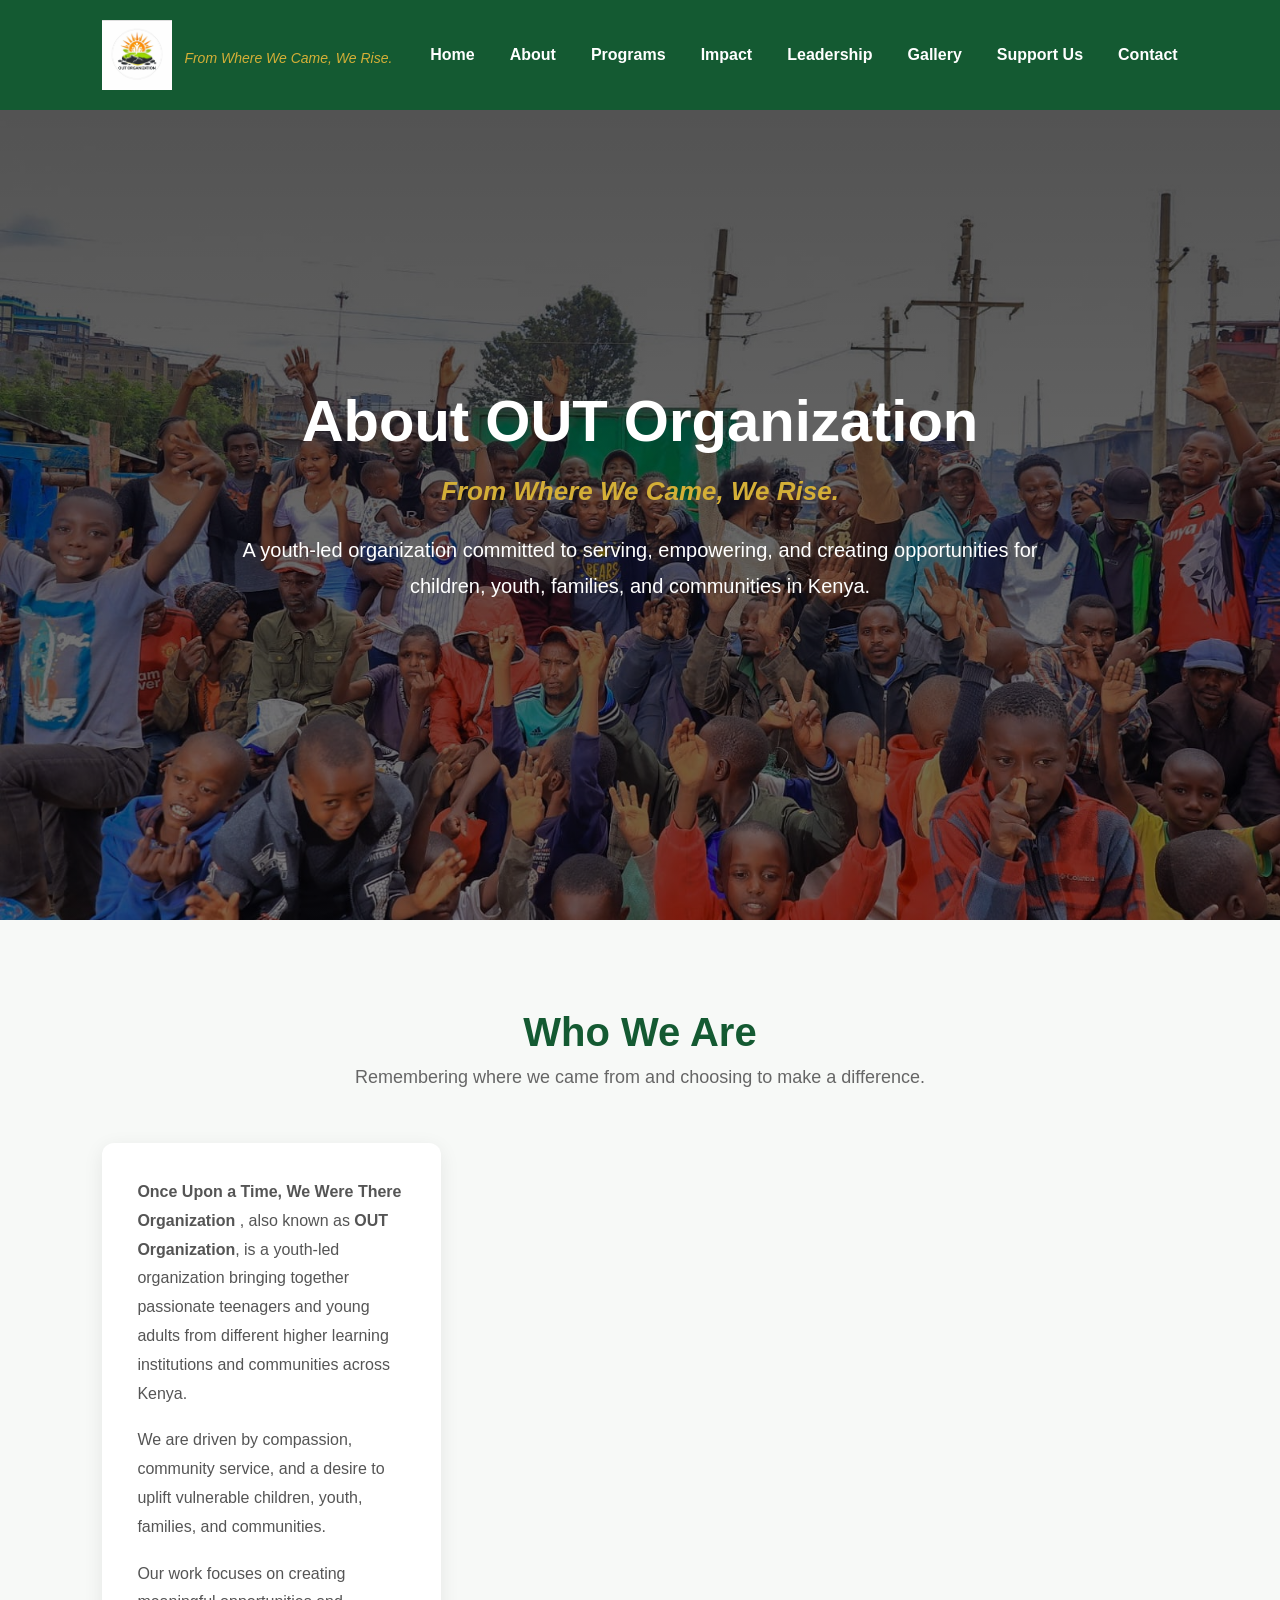
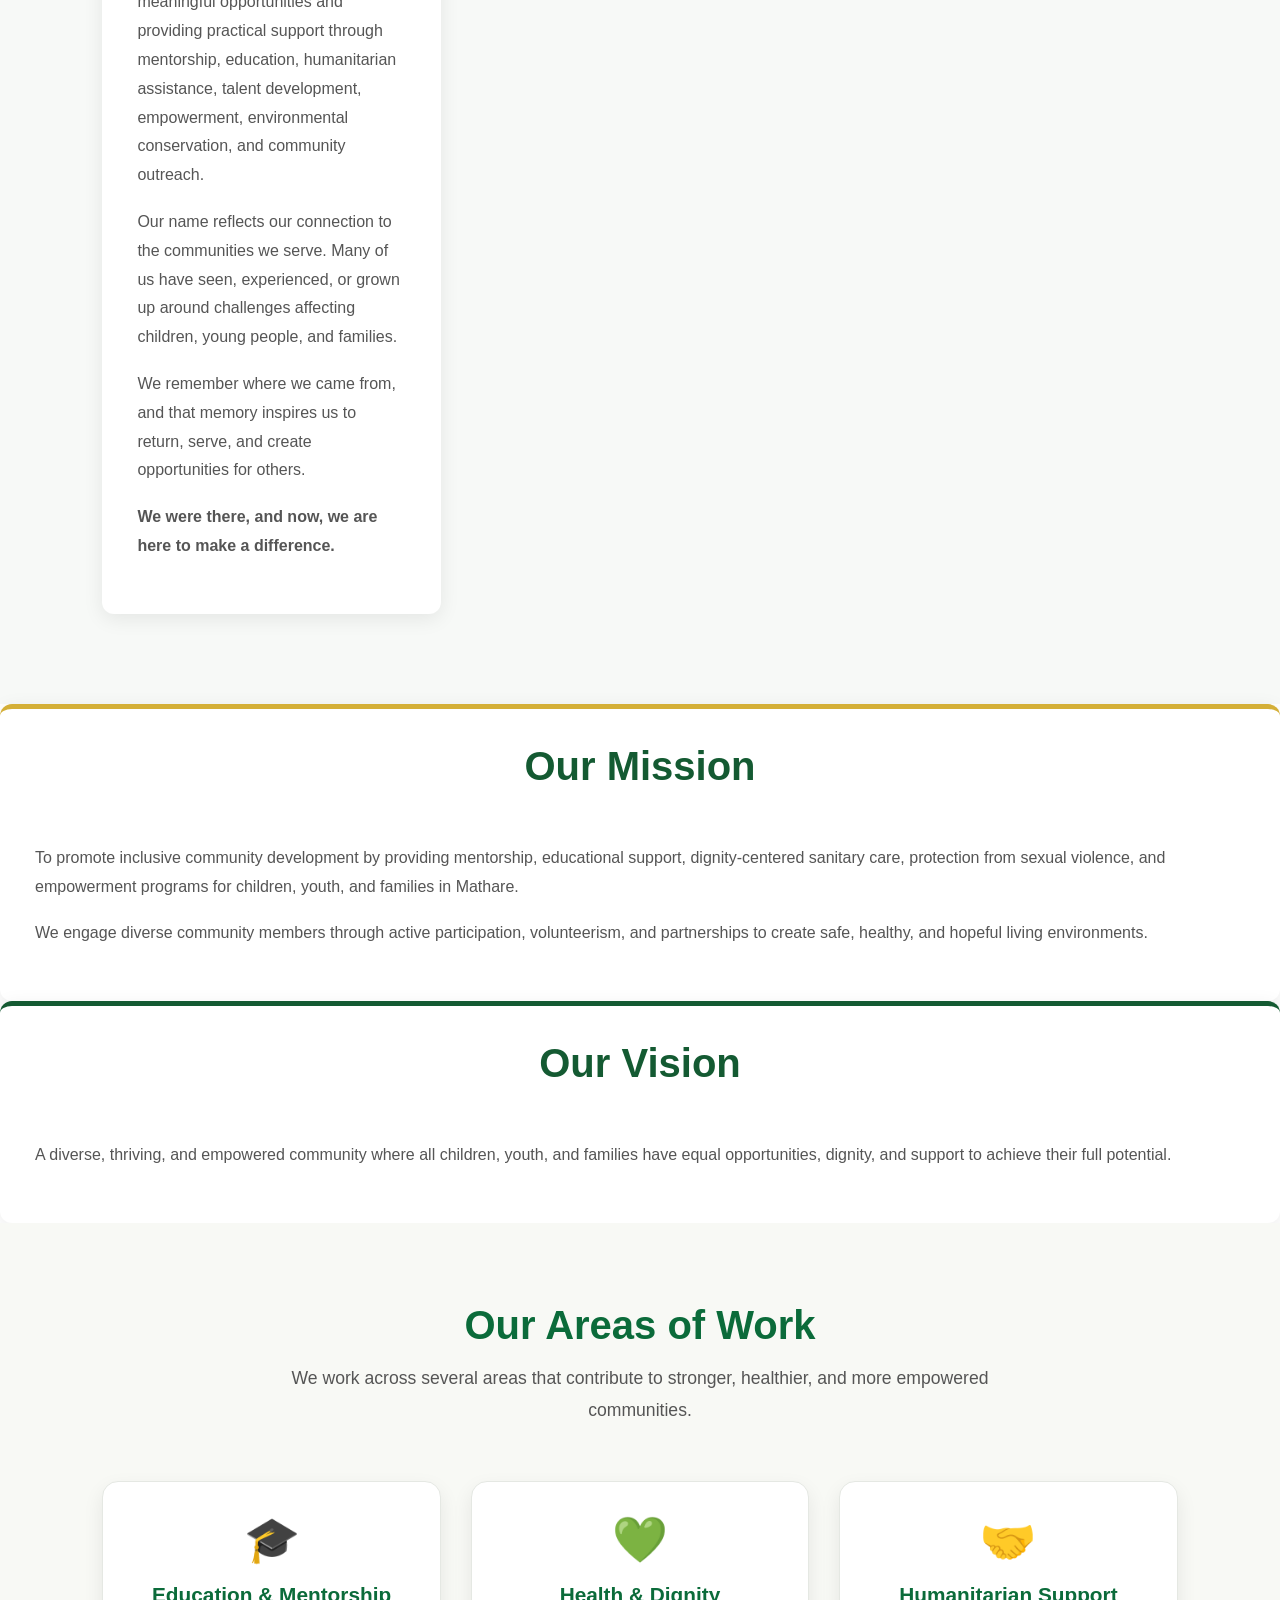
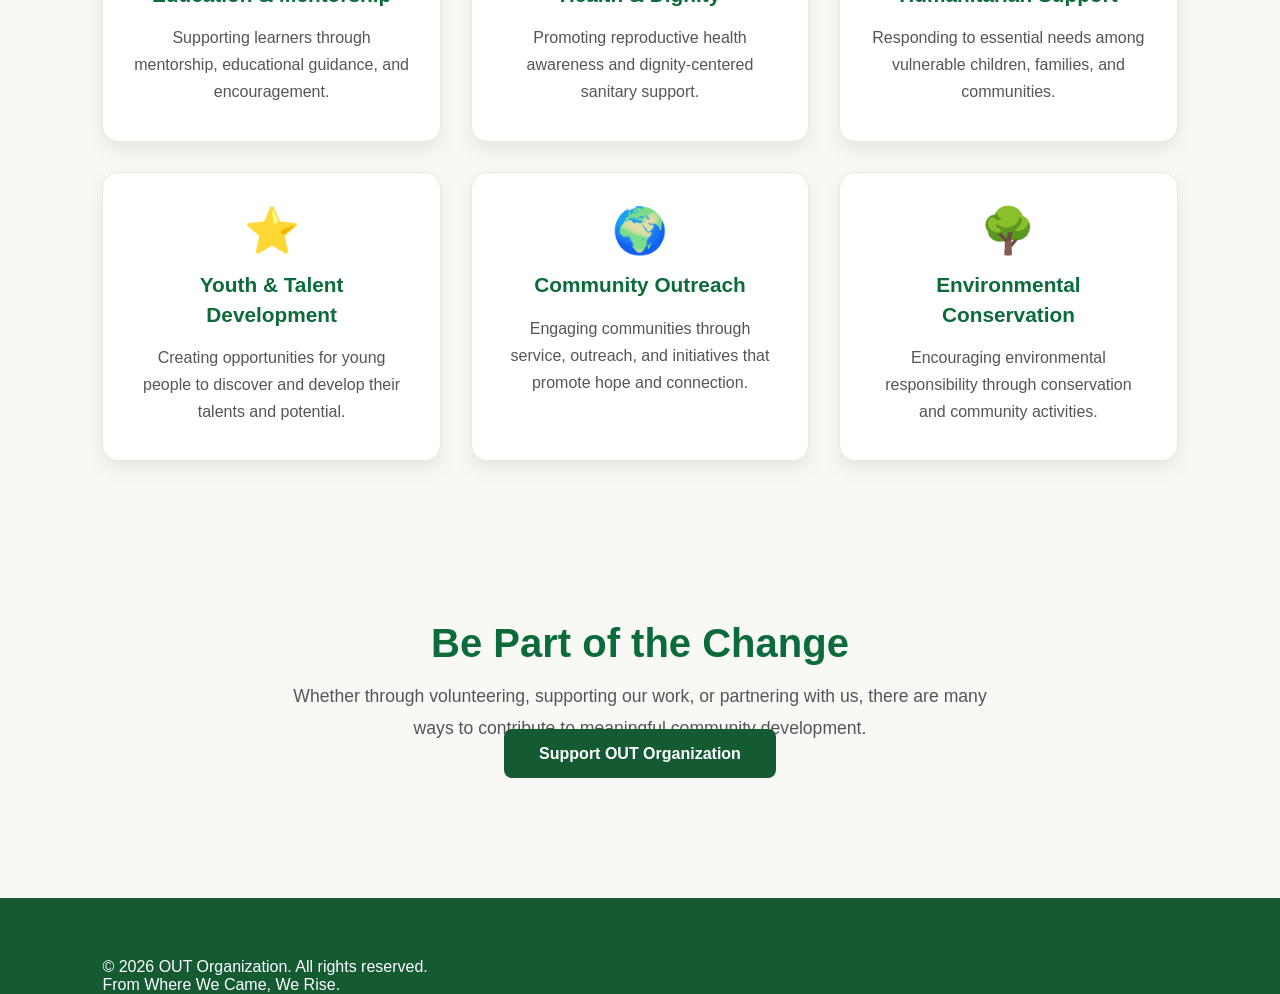
==== about.html @ 8110016e "Add SEO-optimized About page" ====
<!DOCTYPE html>
<html lang="en">

<head>

    <meta charset="UTF-8">

    <meta
        name="viewport"
        content="width=device-width, initial-scale=1.0"
    >


    <!-- ===========================
         PAGE TITLE
    ============================ -->

    <title>
        About OUT Organization | Youth-Led Organization in Kenya
    </title>


    <!-- ===========================
         SEO DESCRIPTION
    ============================ -->

    <meta
        name="description"
        content="Learn about OUT Organization (Once Upon a Time, We Were There), a youth-led organization in Kenya supporting children, youth and communities through mentorship, education, humanitarian assistance, empowerment and community outreach."
    >


    <!-- ===========================
         SEARCH ENGINE INSTRUCTIONS
    ============================ -->

    <meta
        name="robots"
        content="index, follow"
    >


    <!-- ===========================
         CANONICAL URL
    ============================ -->

    <link
        rel="canonical"
        href="https://outorganization.org/about.html"
    >


    <!-- ===========================
         OUT ORGANIZATION FAVICON
    ============================ -->

    <link
        rel="icon"
        type="image/jpeg"
        href="/images/logo.jpg"
    >


    <!-- ===========================
         OPEN GRAPH / SOCIAL SHARING
    ============================ -->

    <meta
        property="og:type"
        content="website"
    >

    <meta
        property="og:title"
        content="About OUT Organization | Youth-Led Organization in Kenya"
    >

    <meta
        property="og:description"
        content="Learn about OUT Organization and our work supporting children, youth and communities through mentorship, education, humanitarian assistance, empowerment and community outreach."
    >

    <meta
        property="og:url"
        content="https://outorganization.org/about.html"
    >

    <meta
        property="og:image"
        content="https://outorganization.org/images/logo.jpg"
    >

    <meta
        property="og:site_name"
        content="OUT Organization"
    >


    <!-- ===========================
         TWITTER / X SHARING
    ============================ -->

    <meta
        name="twitter:card"
        content="summary_large_image"
    >

    <meta
        name="twitter:title"
        content="About OUT Organization | Youth-Led Organization in Kenya"
    >

    <meta
        name="twitter:description"
        content="Learn about OUT Organization and our work supporting children, youth and communities in Kenya."
    >

    <meta
        name="twitter:image"
        content="https://outorganization.org/images/logo.jpg"
    >


    <!-- ===========================
         MAIN STYLESHEET
    ============================ -->

    <link
        rel="stylesheet"
        href="css/style.css"
    >


    <!-- ===========================
         ORGANIZATION STRUCTURED DATA
    ============================ -->

    <script type="application/ld+json">
    {
        "@context": "https://schema.org",
        "@type": "Organization",
        "@id": "https://outorganization.org/#organization",
        "name": "Once Upon a Time, We Were There Organization",
        "alternateName": "OUT Organization",
        "url": "https://outorganization.org/",
        "logo": {
            "@type": "ImageObject",
            "url": "https://outorganization.org/images/logo.jpg"
        },
        "description": "OUT Organization is a youth-led organization in Kenya supporting children, youth and communities through mentorship, education, humanitarian service, talent development, empowerment and community outreach.",
        "founder": {
            "@type": "Person",
            "name": "Austine Ochieng"
        },
        "areaServed": {
            "@type": "Country",
            "name": "Kenya"
        },
        "address": {
            "@type": "PostalAddress",
            "addressLocality": "Mathare",
            "addressRegion": "Nairobi",
            "addressCountry": "KE"
        },
        "contactPoint": {
            "@type": "ContactPoint",
            "telephone": "+254111503308",
            "contactType": "customer service",
            "email": "info@outorganization.org",
            "areaServed": "KE"
        },
        "knowsAbout": [
            "Youth mentorship",
            "Education",
            "Community development",
            "Humanitarian assistance",
            "Talent development",
            "Environmental conservation",
            "Community outreach"
        ],
        "sameAs": [
            "https://www.instagram.com/out.organization/?hl=en",
            "https://www.tiktok.com/@out.organization"
        ]
    }
    </script>

</head>


<body>


    <!-- ===========================
         NAVIGATION
    ============================ -->

    <nav class="navbar">

        <div class="logo">

            <a href="index.html" class="logo-link">

                <img
                    src="/images/logo.jpg"
                    alt="OUT Organization Logo"
                    class="logo-image"
                >

            </a>

            <p class="tagline">
                From Where We Came, We Rise.
            </p>

        </div>


        <button
            class="menu-toggle"
            id="menuToggle"
            aria-label="Open navigation menu"
            aria-expanded="false"
        >
            ☰
        </button>


        <ul class="nav-links" id="navLinks">

            <li>
                <a href="index.html">
                    Home
                </a>
            </li>

            <li>
                <a href="about.html">
                    About
                </a>
            </li>

            <li>
                <a href="index.html#programs">
                    Programs
                </a>
            </li>

            <li>
                <a href="index.html#impact">
                    Impact
                </a>
            </li>

            <li>
                <a href="index.html#leadership">
                    Leadership
                </a>
            </li>

            <li>
                <a href="index.html#gallery">
                    Gallery
                </a>
            </li>

            <li>
                <a href="index.html#volunteer">
                    Support Us
                </a>
            </li>

            <li>
                <a href="index.html#contact">
                    Contact
                </a>
            </li>

        </ul>

    </nav>



    <!-- ===========================
         ABOUT HERO
    ============================ -->

    <section class="hero">

        <div class="hero-content">

            <h1>
                About OUT Organization
            </h1>

            <h3 class="hero-tagline">
                From Where We Came, We Rise.
            </h3>

            <p>
                A youth-led organization committed to serving,
                empowering, and creating opportunities for children,
                youth, families, and communities in Kenya.
            </p>

        </div>

    </section>



    <!-- ===========================
         WHO WE ARE
    ============================ -->

    <section class="about">

        <div class="container">

            <div class="section-title">

                <h2>
                    Who We Are
                </h2>

                <p>
                    Remembering where we came from and choosing
                    to make a difference.
                </p>

            </div>


            <div class="about-content">

                <div class="about-text">

                    <p>
                        <strong>
                            Once Upon a Time, We Were There Organization
                        </strong>,
                        also known as <strong>OUT Organization</strong>,
                        is a youth-led organization bringing together
                        passionate teenagers and young adults from
                        different higher learning institutions and
                        communities across Kenya.
                    </p>

                    <p>
                        We are driven by compassion, community service,
                        and a desire to uplift vulnerable children,
                        youth, families, and communities.
                    </p>

                    <p>
                        Our work focuses on creating meaningful
                        opportunities and providing practical support
                        through mentorship, education, humanitarian
                        assistance, talent development, empowerment,
                        environmental conservation, and community
                        outreach.
                    </p>

                    <p>
                        Our name reflects our connection to the
                        communities we serve. Many of us have seen,
                        experienced, or grown up around challenges
                        affecting children, young people, and families.
                    </p>

                    <p>
                        We remember where we came from, and that memory
                        inspires us to return, serve, and create
                        opportunities for others.
                    </p>

                    <p>
                        <strong>
                            We were there, and now, we are here
                            to make a difference.
                        </strong>
                    </p>

                </div>

            </div>

        </div>

    </section>



    <!-- ===========================
         OUR MISSION
    ============================ -->

    <section class="mission-box">

        <div class="container">

            <div class="section-title">

                <h2>
                    Our Mission
                </h2>

            </div>

            <p>
                To promote inclusive community development by providing
                mentorship, educational support, dignity-centered
                sanitary care, protection from sexual violence, and
                empowerment programs for children, youth, and families
                in Mathare.
            </p>

            <p>
                We engage diverse community members through active
                participation, volunteerism, and partnerships to create
                safe, healthy, and hopeful living environments.
            </p>

        </div>

    </section>



    <!-- ===========================
         OUR VISION
    ============================ -->

    <section class="vision-box">

        <div class="container">

            <div class="section-title">

                <h2>
                    Our Vision
                </h2>

            </div>

            <p>
                A diverse, thriving, and empowered community where all
                children, youth, and families have equal opportunities,
                dignity, and support to achieve their full potential.
            </p>

        </div>

    </section>



    <!-- ===========================
         OUR AREAS OF WORK
    ============================ -->

    <section class="programs">

        <div class="container">

            <div class="section-title">

                <h2>
                    Our Areas of Work
                </h2>

                <p>
                    We work across several areas that contribute
                    to stronger, healthier, and more empowered
                    communities.
                </p>

            </div>


            <div class="programs-grid">


                <!-- EDUCATION -->

                <div class="program-card">

                    <div class="program-icon">
                        🎓
                    </div>

                    <h3>
                        Education &amp; Mentorship
                    </h3>

                    <p>
                        Supporting learners through mentorship,
                        educational guidance, and encouragement.
                    </p>

                </div>


                <!-- HEALTH -->

                <div class="program-card">

                    <div class="program-icon">
                        💚
                    </div>

                    <h3>
                        Health &amp; Dignity
                    </h3>

                    <p>
                        Promoting reproductive health awareness and
                        dignity-centered sanitary support.
                    </p>

                </div>


                <!-- HUMANITARIAN -->

                <div class="program-card">

                    <div class="program-icon">
                        🤝
                    </div>

                    <h3>
                        Humanitarian Support
                    </h3>

                    <p>
                        Responding to essential needs among vulnerable
                        children, families, and communities.
                    </p>

                </div>


                <!-- TALENT -->

                <div class="program-card">

                    <div class="program-icon">
                        ⭐
                    </div>

                    <h3>
                        Youth &amp; Talent Development
                    </h3>

                    <p>
                        Creating opportunities for young people to
                        discover and develop their talents and potential.
                    </p>

                </div>


                <!-- COMMUNITY -->

                <div class="program-card">

                    <div class="program-icon">
                        🌍
                    </div>

                    <h3>
                        Community Outreach
                    </h3>

                    <p>
                        Engaging communities through service,
                        outreach, and initiatives that promote hope
                        and connection.
                    </p>

                </div>


                <!-- ENVIRONMENT -->

                <div class="program-card">

                    <div class="program-icon">
                        🌳
                    </div>

                    <h3>
                        Environmental Conservation
                    </h3>

                    <p>
                        Encouraging environmental responsibility
                        through conservation and community activities.
                    </p>

                </div>


            </div>

        </div>

    </section>



    <!-- ===========================
         CALL TO ACTION
    ============================ -->

    <section class="volunteer">

        <div class="container">

            <div class="section-title">

                <h2>
                    Be Part of the Change
                </h2>

                <p>
                    Whether through volunteering, supporting our work,
                    or partnering with us, there are many ways to
                    contribute to meaningful community development.
                </p>

                <a
                    href="index.html#volunteer"
                    class="btn"
                >
                    Support OUT Organization
                </a>

            </div>

        </div>

    </section>



    <!-- ===========================
         FOOTER
    ============================ -->

    <footer>

        <p>
            &copy; 2026 OUT Organization.
            All rights reserved.
        </p>

        <p>
            From Where We Came, We Rise.
        </p>

    </footer>



    <!-- ===========================
         JAVASCRIPT
    ============================ -->

    <script src="css/js/script.js?v=4"></script>

</body>

</html>
---- css/style.css ----
/* ===========================
   RESET
=========================== */

*{
    margin:0;
    padding:0;
    box-sizing:border-box;
}

body{
    font-family:Arial, Helvetica, sans-serif;
    background:#ffffff;
    color:#333;
}

/* ===========================
   NAVIGATION
=========================== */

.navbar{
    display:flex;
    justify-content:space-between;
    align-items:center;
    padding:20px 8%;
    background:#145A32;
    position:sticky;
    top:0;
    z-index:1000;
}
.logo{
    display:flex;
    align-items:center;
    gap:12px;
}

.logo-link{
    display:flex;
    align-items:center;
    text-decoration:none;
}

.logo-image{
    width:70px;
    height:70px;
    object-fit:contain;
    display:block;
}

.tagline{
    color:#D4AF37;
    font-size:14px;
    font-style:italic;
    margin-top:5px;
}

.nav-links{
    display:flex;
    list-style:none;
    gap:35px;
}

.nav-links a{
    color:white;
    text-decoration:none;
    font-weight:bold;
    transition:0.3s;
}

.nav-links a:hover{
    color:#D4AF37;
}


/* ===========================
   HERO SECTION
=========================== */

.hero{
    min-height:90vh;
    display:flex;
    justify-content:center;
    align-items:center;
    text-align:center;

   background:
linear-gradient(
    rgba(0,0,0,.65),
    rgba(0,0,0,.50)
),
url("../images/hero.jpg");
    background-size:cover;
    background-position:center;

    padding:60px 8%;
}
.hero-content{
    max-width:850px;
}

.hero h1{
    font-size:58px;
    color:white;
    line-height:1.2;
    margin-bottom:20px;
}

.hero-tagline{
    color:#D4AF37;
    font-size:26px;
    margin-bottom:25px;
    font-style:italic;
}
.hero p{
    color:white;
    font-size:20px;
    line-height:1.8;
    margin-bottom:40px;
}

/* ===========================
   BUTTONS
=========================== */

.hero-buttons{
    display:flex;
    justify-content:center;
    gap:20px;
    flex-wrap:wrap;
}

.btn{
    background:#145A32;
    color:white;
    padding:16px 35px;
    text-decoration:none;
    border-radius:8px;
    font-weight:bold;
    transition:0.3s;
}

.btn:hover{
    background:#0d3d22;
    transform:translateY(-3px);
    opacity:0.9;
}

.btn-secondary{
    background:#D4AF37;
    color:#145A32;
}

.btn-secondary:hover{
    background:#c39b16;
    transform:translateY(-3px);
    opacity:0.9;
}
/* ===========================
   MOBILE NAVIGATION
=========================== */

.menu-toggle {
    display: none;
    background: transparent;
    border: none;
    color: white;
    font-size: 32px;
    cursor: pointer;
    padding: 5px;
    line-height: 1;
}


@media (max-width: 900px) {

    .navbar {
        flex-direction: row;
        justify-content: space-between;
        align-items: center;
        padding: 12px 5%;
        position: sticky;
        top: 0;
    }


    .logo {
        gap: 10px;
    }


    .logo-image {
        width: 60px;
        height: 60px;
    }


    .tagline {
        font-size: 13px;
        margin: 0;
    }


    /* HAMBURGER BUTTON */

    .menu-toggle {
        display: block;
    }


    /* MOBILE MENU */

    .nav-links {
        display: none;

        position: absolute;
        top: 100%;
        left: 0;

        width: 100%;

        flex-direction: column;
        align-items: center;

        gap: 0;

        background: #145A32;

        padding: 15px 0 20px;

        box-shadow: 0 8px 15px rgba(0, 0, 0, 0.15);
    }


    /* MENU WHEN OPEN */

    .nav-links.active {
        display: flex;
    }


    .nav-links li {
        width: 100%;
        text-align: center;
    }


    .nav-links a {
        display: block;
        width: 100%;
        padding: 13px 20px;
    }


    .nav-links a:hover {
        background: #0d3d22;
    }


    /* HERO MOBILE */

    .hero h1 {
        font-size: 36px;
    }


    .hero p {
        font-size: 17px;
        line-height: 1.6;
    }

}


/* ===========================
   ABOUT SECTION
=========================== */

.about{
    padding:90px 8%;
    background:#f7f9f7;
}

.section-title{
    text-align:center;
    margin-bottom:55px;
}

.section-title h2{
    color:#145A32;
    font-size:40px;
    margin-bottom:12px;
}

.section-title p{
    color:#666;
    font-size:18px;
}

.about-content{
    max-width:1200px;
    margin:auto;
    display:grid;
    grid-template-columns:repeat(3, 1fr);
    gap:30px;
}

.about-text,
.mission-box,
.vision-box{
    background:white;
    padding:35px;
    border-radius:12px;
    box-shadow:0 5px 20px rgba(0,0,0,0.08);
}

.about-text h3,
.mission-box h3,
.vision-box h3{
    color:#145A32;
    font-size:25px;
    margin-bottom:20px;
}

.about-text p,
.mission-box p,
.vision-box p{
    color:#555;
    font-size:16px;
    line-height:1.8;
    margin-bottom:18px;
}

.mission-box{
    border-top:5px solid #D4AF37;
}

.vision-box{
    border-top:5px solid #145A32;
}


/* ===========================
   ABOUT MOBILE
=========================== */

@media(max-width:900px){

    .about{
        padding:65px 6%;
    }

    .section-title h2{
        font-size:32px;
    }

    .about-content{
        grid-template-columns:1fr;
        gap:25px;
    }

    .about-text,
    .mission-box,
    .vision-box{
        padding:28px;
    }

}




/*==================================
  PROGRAMS SECTION
==================================*/

.programs {
    padding: 80px 8%;
    background: #f8f9f5;
}

.programs .container {
    max-width: 1200px;
    margin: 0 auto;
}

.programs .section-title {
    text-align: center;
    margin-bottom: 55px;
}

.programs .section-title h2 {
    font-size: 2.5rem;
    color: #0b6b3a;
    margin-bottom: 15px;
    font-weight: 700;
}

.programs .section-title p {
    max-width: 700px;
    margin: 0 auto;
    color: #555;
    font-size: 1.1rem;
    line-height: 1.8;
}


/*==================================
  PROGRAMS GRID
==================================*/

.programs-grid {
    display: grid;
    grid-template-columns: repeat(3, 1fr);
    gap: 30px;
    align-items: stretch;
}


/*==================================
  PROGRAM CARDS
==================================*/

.program-card {
    background: #ffffff;
    padding: 35px 30px;
    border-radius: 16px;
    border: 1px solid #e5e8e3;
    box-shadow: 0 8px 20px rgba(0, 0, 0, 0.08);
    text-align: center;
    display: flex;
    flex-direction: column;
    transition:
        transform 0.3s ease,
        box-shadow 0.3s ease,
        border-color 0.3s ease;
}

.program-card:hover {
    transform: translateY(-8px);
    box-shadow: 0 14px 30px rgba(0, 0, 0, 0.12);
    border-color: #0b6b3a;
}


/*==================================
  PROGRAM ICON
==================================*/

.program-icon {
    font-size: 2.8rem;
    margin-bottom: 18px;
    line-height: 1;
}


/*==================================
  PROGRAM TITLE
==================================*/

.program-card h3 {
    color: #0b6b3a;
    margin-bottom: 15px;
    font-size: 1.3rem;
    line-height: 1.4;
}


/*==================================
  PROGRAM DESCRIPTION
==================================*/

.program-card p {
    color: #555;
    line-height: 1.7;
    font-size: 1rem;
    margin: 0;
}


/*==================================
  TABLET
==================================*/

@media (max-width: 900px) {

    .programs-grid {
        grid-template-columns: repeat(2, 1fr);
    }

}


/*==================================
  MOBILE
==================================*/

@media (max-width: 600px) {

    .programs {
        padding: 60px 5%;
    }

    .programs .section-title h2 {
        font-size: 2rem;
    }

    .programs .section-title p {
        font-size: 1rem;
    }

    .programs-grid {
        grid-template-columns: 1fr;
        gap: 20px;
    }

    .program-card {
        padding: 30px 25px;
    }

}




/*==================================
  IMPACT SECTION
==================================*/

.impact {
    padding: 80px 8%;
    background: #ffffff;
}

.impact .container {
    max-width: 1200px;
    margin: 0 auto;
}

.impact .section-title {
    text-align: center;
    margin-bottom: 55px;
}

.impact .section-title h2 {
    font-size: 2.5rem;
    color: #0b6b3a;
    margin-bottom: 15px;
    font-weight: 700;
}

.impact .section-title p {
    max-width: 700px;
    margin: 0 auto 12px;
    color: #555;
    font-size: 1.1rem;
    line-height: 1.8;
}

.impact-period {
    display: inline-block;
    color: #b08d2c;
    font-weight: 600;
    font-size: 1rem;
}




/*==================================
  IMPACT SECTION
==================================*/

.impact {
    padding: 80px 8%;
    background: #ffffff;
}

.impact .container {
    max-width: 1200px;
    margin: 0 auto;
}

.impact .section-title {
    text-align: center;
    margin-bottom: 55px;
}

.impact .section-title h2 {
    font-size: 2.5rem;
    color: #0b6b3a;
    margin-bottom: 15px;
    font-weight: 700;
}

.impact .section-title p {
    max-width: 700px;
    margin: 0 auto 12px;
    color: #555;
    font-size: 1.1rem;
    line-height: 1.8;
}

.impact-period {
    display: inline-block;
    color: #b08d2c;
    font-weight: 600;
    font-size: 1rem;
}


/*==================================
  IMPACT GRID
==================================*/

.impact-grid {
    display: grid;
    grid-template-columns: repeat(3, 1fr);
    gap: 30px;
    align-items: stretch;
}


/*==================================
  IMPACT SECTION
==================================*/

.impact {
    padding: 80px 8%;
    background: #ffffff;
}

.impact .container {
    max-width: 1200px;
    margin: 0 auto;
}

.impact .section-title {
    text-align: center;
    margin-bottom: 55px;
}

.impact .section-title h2 {
    font-size: 2.5rem;
    color: #0b6b3a;
    margin-bottom: 15px;
    font-weight: 700;
}

.impact .section-title p {
    max-width: 700px;
    margin: 0 auto 12px;
    color: #555;
    font-size: 1.1rem;
    line-height: 1.8;
}

.impact-period {
    display: inline-block;
    color: #b08d2c;
    font-weight: 600;
    font-size: 1rem;
}


/*==================================
  IMPACT GRID
==================================*/

.impact-grid {
    display: grid;
    grid-template-columns: repeat(3, 1fr);
    gap: 30px;
    align-items: stretch;
}


/*==================================
  IMPACT CARDS
==================================*/

.impact-card {
    background: #f8f9f5;
    padding: 35px 30px;
    border-radius: 16px;
    border: 1px solid #e5e8e3;
    box-shadow: 0 8px 20px rgba(0, 0, 0, 0.07);
    text-align: center;

    display: flex;
    flex-direction: column;

    transition:
        transform 0.3s ease,
        box-shadow 0.3s ease,
        border-color 0.3s ease;
}

.impact-card:hover {
    transform: translateY(-8px);
    box-shadow: 0 14px 30px rgba(0, 0, 0, 0.12);
    border-color: #0b6b3a;
}


/*==================================
  IMPACT ICON
==================================*/

.impact-icon {
    font-size: 2.8rem;
    margin-bottom: 18px;
    line-height: 1;
}


/*==================================
  IMPACT NUMBER
==================================*/

.impact-number {
    font-size: 3rem;
    font-weight: 800;
    color: #0b6b3a;
    line-height: 1;
    margin-bottom: 12px;
}


/*==================================
  IMPACT TITLE
==================================*/

.impact-card h3 {
    color: #333;
    margin-bottom: 15px;
    font-size: 1.3rem;
    line-height: 1.4;
}


/*==================================
  IMPACT DESCRIPTION
==================================*/

.impact-card p {
    color: #555;
    line-height: 1.7;
    font-size: 1rem;
    margin: 0;
}


/*==================================
  TABLET
==================================*/

@media (max-width: 900px) {

    .impact-grid {
        grid-template-columns: repeat(2, 1fr);
    }

}


/*==================================
  MOBILE
==================================*/

@media (max-width: 600px) {

    .impact {
        padding: 60px 5%;
    }

    .impact .section-title h2 {
        font-size: 2rem;
    }

    .impact .section-title p {
        font-size: 1rem;
    }

    .impact-grid {
        grid-template-columns: 1fr;
        gap: 20px;
    }

    .impact-card {
        padding: 30px 25px;
    }

    .impact-number {
        font-size: 2.6rem;
    }

}




/*==================================
  SUPPORT OUT ORGANIZATION
==================================*/

.volunteer {
    padding: 80px 8%;
    background: #f8f9f5;
}

.volunteer .container {
    max-width: 1200px;
    margin: 0 auto;
}

.volunteer .section-title {
    text-align: center;
    margin-bottom: 55px;
}

.volunteer .section-title h2 {
    font-size: 2.5rem;
    color: #0b6b3a;
    margin-bottom: 15px;
    font-weight: 700;
}

.volunteer .section-title p {
    max-width: 700px;
    margin: 0 auto;
    color: #555;
    font-size: 1.1rem;
    line-height: 1.8;
}


/*==================================
  SUPPORT GRID
==================================*/

.support-grid {
    display: grid;
    grid-template-columns: repeat(3, 1fr);
    gap: 30px;
    align-items: stretch;
}


/*==================================
  SUPPORT CARDS
==================================*/

.support-card {
    background: #ffffff;
    padding: 35px 30px;
    border-radius: 16px;
    border: 1px solid #e5e8e3;
    box-shadow: 0 8px 20px rgba(0, 0, 0, 0.08);
    text-align: center;
    display: flex;
    flex-direction: column;

    transition:
        transform 0.3s ease,
        box-shadow 0.3s ease,
        border-color 0.3s ease;
}

.support-card:hover {
    transform: translateY(-8px);
    box-shadow: 0 14px 30px rgba(0, 0, 0, 0.12);
    border-color: #0b6b3a;
}


/*==================================
  SUPPORT ICON
==================================*/

.support-icon {
    font-size: 2.8rem;
    margin-bottom: 18px;
    line-height: 1;
}


/*==================================
  SUPPORT TITLE
==================================*/

.support-card h3 {
    color: #0b6b3a;
    margin-bottom: 15px;
    font-size: 1.3rem;
    line-height: 1.4;
}


/*==================================
  SUPPORT DESCRIPTION
==================================*/

.support-card p {
    color: #555;
    line-height: 1.7;
    font-size: 1rem;
    margin: 0 0 25px;
}


/*==================================
  SUPPORT BUTTON
==================================*/

.support-btn {
    display: inline-block;
    margin-top: auto;
    padding: 12px 24px;
    background: #0b6b3a;
    color: #ffffff;
    text-decoration: none;
    border-radius: 8px;
    font-weight: 600;

    transition:
        background 0.3s ease,
        transform 0.3s ease;
}

.support-btn:hover {
    background: #09572f;
    transform: translateY(-2px);
}


/*==================================
  TILL NUMBER
==================================*/

.till-number {
    margin-top: auto;
    padding: 18px 20px;
    background: #f8f9f5;
    border: 1px solid #e5e8e3;
    border-radius: 10px;
}

.till-number span {
    display: block;
    color: #555;
    font-size: 0.9rem;
    margin-bottom: 6px;
}

.till-number strong {
    display: block;
    color: #b08d2c;
    font-size: 1.8rem;
    letter-spacing: 1px;
}


/*==================================
  TABLET
==================================*/

@media (max-width: 900px) {

    .support-grid {
        grid-template-columns: repeat(2, 1fr);
    }

}


/*==================================
  MOBILE
==================================*/

@media (max-width: 600px) {

    .volunteer {
        padding: 60px 5%;
    }

    .volunteer .section-title h2 {
        font-size: 2rem;
    }

    .volunteer .section-title p {
        font-size: 1rem;
    }

    .support-grid {
        grid-template-columns: 1fr;
        gap: 20px;
    }

    .support-card {
        padding: 30px 25px;
    }

}


/* ===========================
   LEADERSHIP SECTION
=========================== */

.leadership {
    padding: 80px 8%;
    background: #ffffff;
}

.leadership .section-title {
    text-align: center;
    max-width: 750px;
    margin: 0 auto 50px;
}

.leadership .section-title h2 {
    color: #145A32;
    font-size: 42px;
    margin-bottom: 15px;
}

.leadership .section-title p {
    color: #555555;
    font-size: 18px;
    line-height: 1.7;
}

.leadership-container {
    display: grid;
    grid-template-columns: repeat(3, 1fr);
    gap: 30px;
    max-width: 1100px;
    margin: 0 auto;
}

.leader-card {
    background: #ffffff;
    text-align: center;
    padding: 25px;
    border-radius: 12px;
    box-shadow: 0 5px 20px rgba(0, 0, 0, 0.08);
    transition: transform 0.3s ease, box-shadow 0.3s ease;
}

.leader-card:hover {
    transform: translateY(-8px);
    box-shadow: 0 10px 30px rgba(0, 0, 0, 0.15);
}

.leader-card img,
.photo-placeholder {
    width: 180px;
    height: 180px;
    border-radius: 50%;
    margin: 0 auto 20px;
}

.leader-card img {
    display: block;
    object-fit: cover;
}

.photo-placeholder {
    display: flex;
    align-items: center;
    justify-content: center;
    background: #f0f4f1;
    color: #777777;
    font-size: 14px;
}

.leader-card h3 {
    color: #145A32;
    font-size: 21px;
    margin-bottom: 8px;
}

.leader-card p {
    color: #D4AF37;
    font-weight: bold;
    font-size: 15px;
}

/* ===========================
   LEADERSHIP MOBILE
=========================== */

@media (max-width: 900px) {

    .leadership-container {
        grid-template-columns: repeat(2, 1fr);
    }

}

@media (max-width: 600px) {

    .leadership {
        padding: 60px 5%;
    }

    .leadership .section-title h2 {
        font-size: 34px;
    }

    .leadership-container {
        grid-template-columns: 1fr;
    }

}


/* ===========================
   CONTACT SECTION
=========================== */

.contact{
    padding:90px 8%;
    background:#f7f9f7;
}

.contact-container{
    max-width:1200px;
    margin:auto;
    display:grid;
    grid-template-columns:1fr 1fr;
    gap:40px;
}


/* ===========================
   CONTACT INFORMATION
=========================== */

.contact-info,
.contact-form{
    background:#ffffff;
    padding:40px;
    border-radius:12px;
    box-shadow:0 5px 20px rgba(0,0,0,0.08);
}

.contact-info{
    border-top:5px solid #145A32;
}

.contact-form{
    border-top:5px solid #D4AF37;
}

.contact-info h3,
.contact-form h3{
    color:#145A32;
    font-size:28px;
    margin-bottom:18px;
}

.contact-info > p,
.contact-form > p{
    color:#555;
    font-size:16px;
    line-height:1.8;
    margin-bottom:30px;
}


/* ===========================
   CONTACT DETAILS
=========================== */

.contact-item{
    margin-bottom:25px;
}

.contact-item strong{
    display:block;
    color:#145A32;
    font-size:18px;
    margin-bottom:8px;
}

.contact-item p{
    color:#555;
    line-height:1.7;
}

.contact-item a{
    color:#145A32;
    text-decoration:none;
    font-weight:500;
    transition:0.3s;
}

.contact-item a:hover{
    color:#D4AF37;
    text-decoration:underline;
}


/* ===========================
   CONTACT FORM
=========================== */

.contact-form form {
    display: flex;
    flex-direction: column;
    gap: 18px;
}

.contact-form input,
.contact-form textarea {
    width: 100%;
    padding: 15px 18px;
    border: 1px solid #ddd;
    border-radius: 7px;
    font-family: Arial, Helvetica, sans-serif;
    font-size: 16px;
    outline: none;
    transition: 0.3s;
    box-sizing: border-box;
}

.contact-form input:focus,
.contact-form textarea:focus {
    border-color: #145A32;
    box-shadow: 0 0 0 2px rgba(20, 90, 50, 0.1);
}

.contact-form textarea {
    resize: vertical;
    min-height: 140px;
}

.contact-form button {
    border: none;
    cursor: pointer;
    font-size: 16px;
}


/* ===========================
   CONTACT MOBILE
=========================== */

@media (max-width: 900px) {

    .contact {
        padding: 65px 6%;
    }

    .contact-container {
        grid-template-columns: 1fr;
        gap: 25px;
    }

    .contact-info,
    .contact-form {
        padding: 28px;
    }

    .contact-info h3,
    .contact-form h3 {
        font-size: 24px;
    }

}


/* ===========================
   PROFESSIONAL FOOTER
=========================== */

footer {
    background: #145A32;
    color: #ffffff;
    padding: 60px 8% 0;
    margin-top: 0;
    width: 100%;
    box-sizing: border-box;
}

.footer-container {
    max-width: 1200px;
    margin: 0 auto;

    display: grid;
    grid-template-columns: 2fr 1fr 1.5fr;

    gap: 50px;
}

.footer-column {
    padding: 0;
}

.footer-column h3 {
    color: #D4AF37;
    font-size: 22px;
    margin: 0 0 20px;
}

.footer-column p {
    color: #ffffff;
    font-size: 15px;
    line-height: 1.8;
    margin: 0 0 10px;
}

.footer-tagline {
    color: #D4AF37 !important;
    font-style: italic;
    font-weight: bold;
}

.footer-column ul {
    list-style: none;
    margin: 0;
    padding: 0;
}

.footer-column ul li {
    margin-bottom: 10px;
}

.footer-column a {
    color: #ffffff;
    text-decoration: none;
    transition: 0.3s ease;
}

.footer-column a:hover {
    color: #D4AF37;
}


/* ===========================
   FOOTER BOTTOM
=========================== */

.footer-bottom {
    max-width: 1200px;
    margin: 50px auto 0;

    padding: 20px 0;

    border-top: 1px solid rgba(255, 255, 255, 0.3);

    display: flex;
    justify-content: space-between;
    align-items: center;

    gap: 20px;
}

.footer-bottom p {
    color: #eeeeee;
    font-size: 14px;
    margin: 0;
}


/* ===========================
   FOOTER MOBILE
=========================== */

@media (max-width: 900px) {

    footer {
        padding: 50px 6% 0;
    }

    .footer-container {
        grid-template-columns: 1fr;
        gap: 35px;
    }

    .footer-bottom {
        flex-direction: column;
        text-align: center;
        gap: 8px;
    }

}


/* ===========================
   GALLERY SECTION
============================ */

.gallery {
    padding: 90px 8%;
    background: #f8faf8;
}

.gallery .section-title {
    text-align: center;
    max-width: 750px;
    margin: 0 auto 60px;
}

.gallery .section-title h2 {
    color: #145A32;
    font-size: 42px;
    margin-bottom: 15px;
}

.gallery .section-title p {
    color: #555;
    font-size: 18px;
    line-height: 1.7;
}


/* ===========================
   GALLERY SUB-SECTIONS
============================ */

.gallery-section {
    max-width: 1200px;
    margin: 0 auto 80px;
}

.gallery-section:last-child {
    margin-bottom: 0;
}

.gallery-section-title {
    text-align: center;
    max-width: 750px;
    margin: 0 auto 35px;
}

.gallery-section-title h3 {
    color: #145A32;
    font-size: 30px;
    margin-bottom: 12px;
}

.gallery-section-title p {
    color: #666;
    font-size: 17px;
    line-height: 1.7;
    font-style: italic;
}


/* ===========================
   GALLERY PHOTO GRID
============================ */

.gallery-container {
    display: grid;
    grid-template-columns: repeat(3, 1fr);
    gap: 22px;
}

.gallery-item {
    overflow: hidden;
    border-radius: 14px;
    background: #ffffff;
    box-shadow: 0 5px 18px rgba(0, 0, 0, 0.08);
}

.gallery-item img {
    display: block;
    width: 100%;
    height: 280px;
    object-fit: cover;
    transition: transform 0.4s ease;
}

.gallery-item:hover img {
    transform: scale(1.05);
}


/* ===========================
   GALLERY MOBILE
============================ */

@media (max-width: 900px) {

    .gallery-container {
        grid-template-columns: repeat(2, 1fr);
    }

}

@media (max-width: 600px) {

    .gallery {
        padding: 65px 5%;
    }

    .gallery .section-title h2 {
        font-size: 34px;
    }

    .gallery-section-title h3 {
        font-size: 25px;
    }

    .gallery-container {
        grid-template-columns: 1fr;
        gap: 18px;
    }

    .gallery-item img {
        height: 250px;
    }

}


/* ===========================
   GALLERY FULLSCREEN LIGHTBOX
=========================== */

.gallery-lightbox {
    position: fixed;
    inset: 0;
    width: 100%;
    height: 100%;
    background: rgba(0, 0, 0, 0.92);

    display: flex;
    align-items: center;
    justify-content: center;

    padding: 30px;
    box-sizing: border-box;

    opacity: 0;
    visibility: hidden;
    pointer-events: none;

    z-index: 99999;

    transition: opacity 0.3s ease, visibility 0.3s ease;
}

.gallery-lightbox.active {
    opacity: 1;
    visibility: visible;
    pointer-events: auto;
}

.gallery-lightbox .lightbox-image {
    max-width: 95vw;
    max-height: 90vh;

    width: auto;
    height: auto;

    object-fit: contain;

    border-radius: 8px;

    box-shadow: 0 10px 40px rgba(0, 0, 0, 0.5);
}

/* CLOSE BUTTON */

.lightbox-close {
    position: absolute;

    top: 20px;
    right: 30px;

    width: 50px;
    height: 50px;

    border: none;
    border-radius: 50%;

    background: rgba(255, 255, 255, 0.15);
    color: white;

    font-size: 38px;
    line-height: 45px;

    cursor: pointer;

    z-index: 100000;

    transition: background 0.2s ease, transform 0.2s ease;
}

.lightbox-close:hover {
    background: rgba(255, 255, 255, 0.3);
    transform: scale(1.08);
}

/* MOBILE */

@media (max-width: 600px) {

    .gallery-lightbox {
        padding: 15px;
    }

    .gallery-lightbox .lightbox-image {
        max-width: 96vw;
        max-height: 85vh;
    }

    .lightbox-close {
        top: 12px;
        right: 15px;

        width: 45px;
        height: 45px;

        font-size: 32px;
    }

}
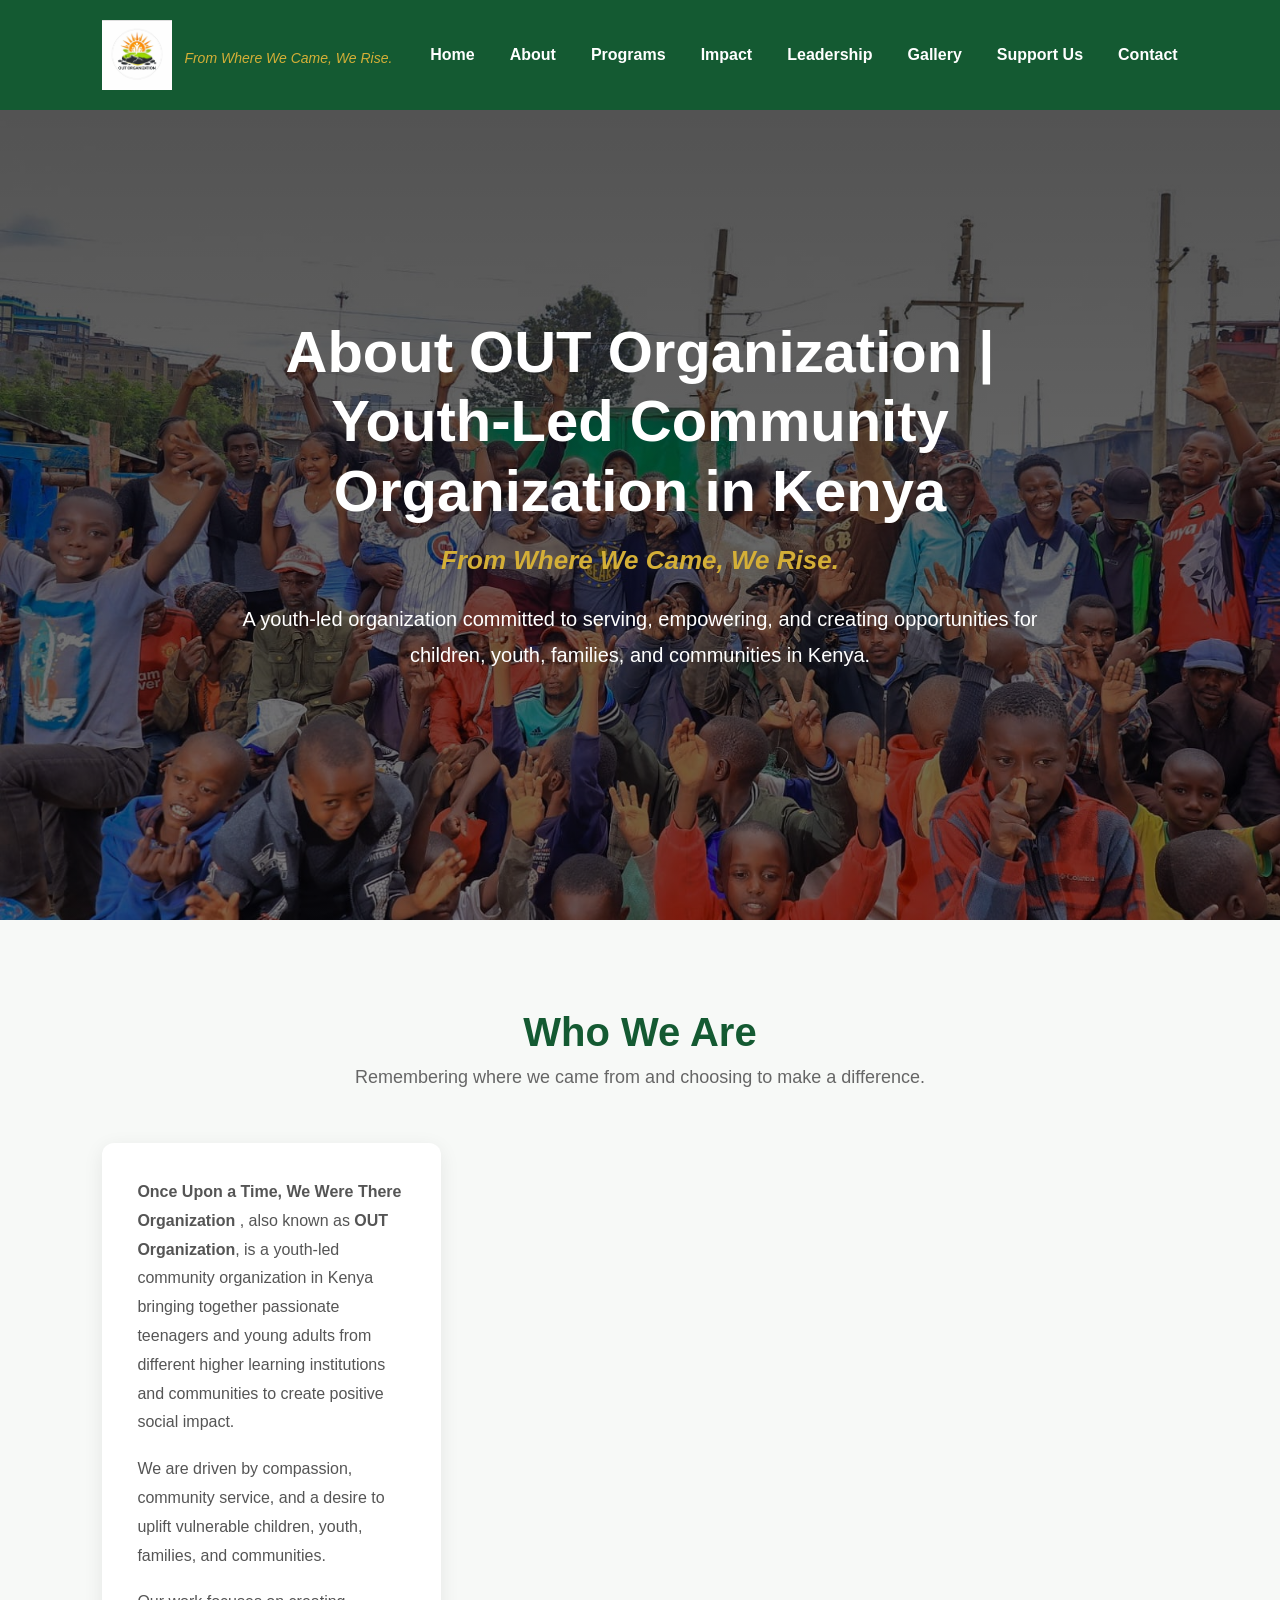
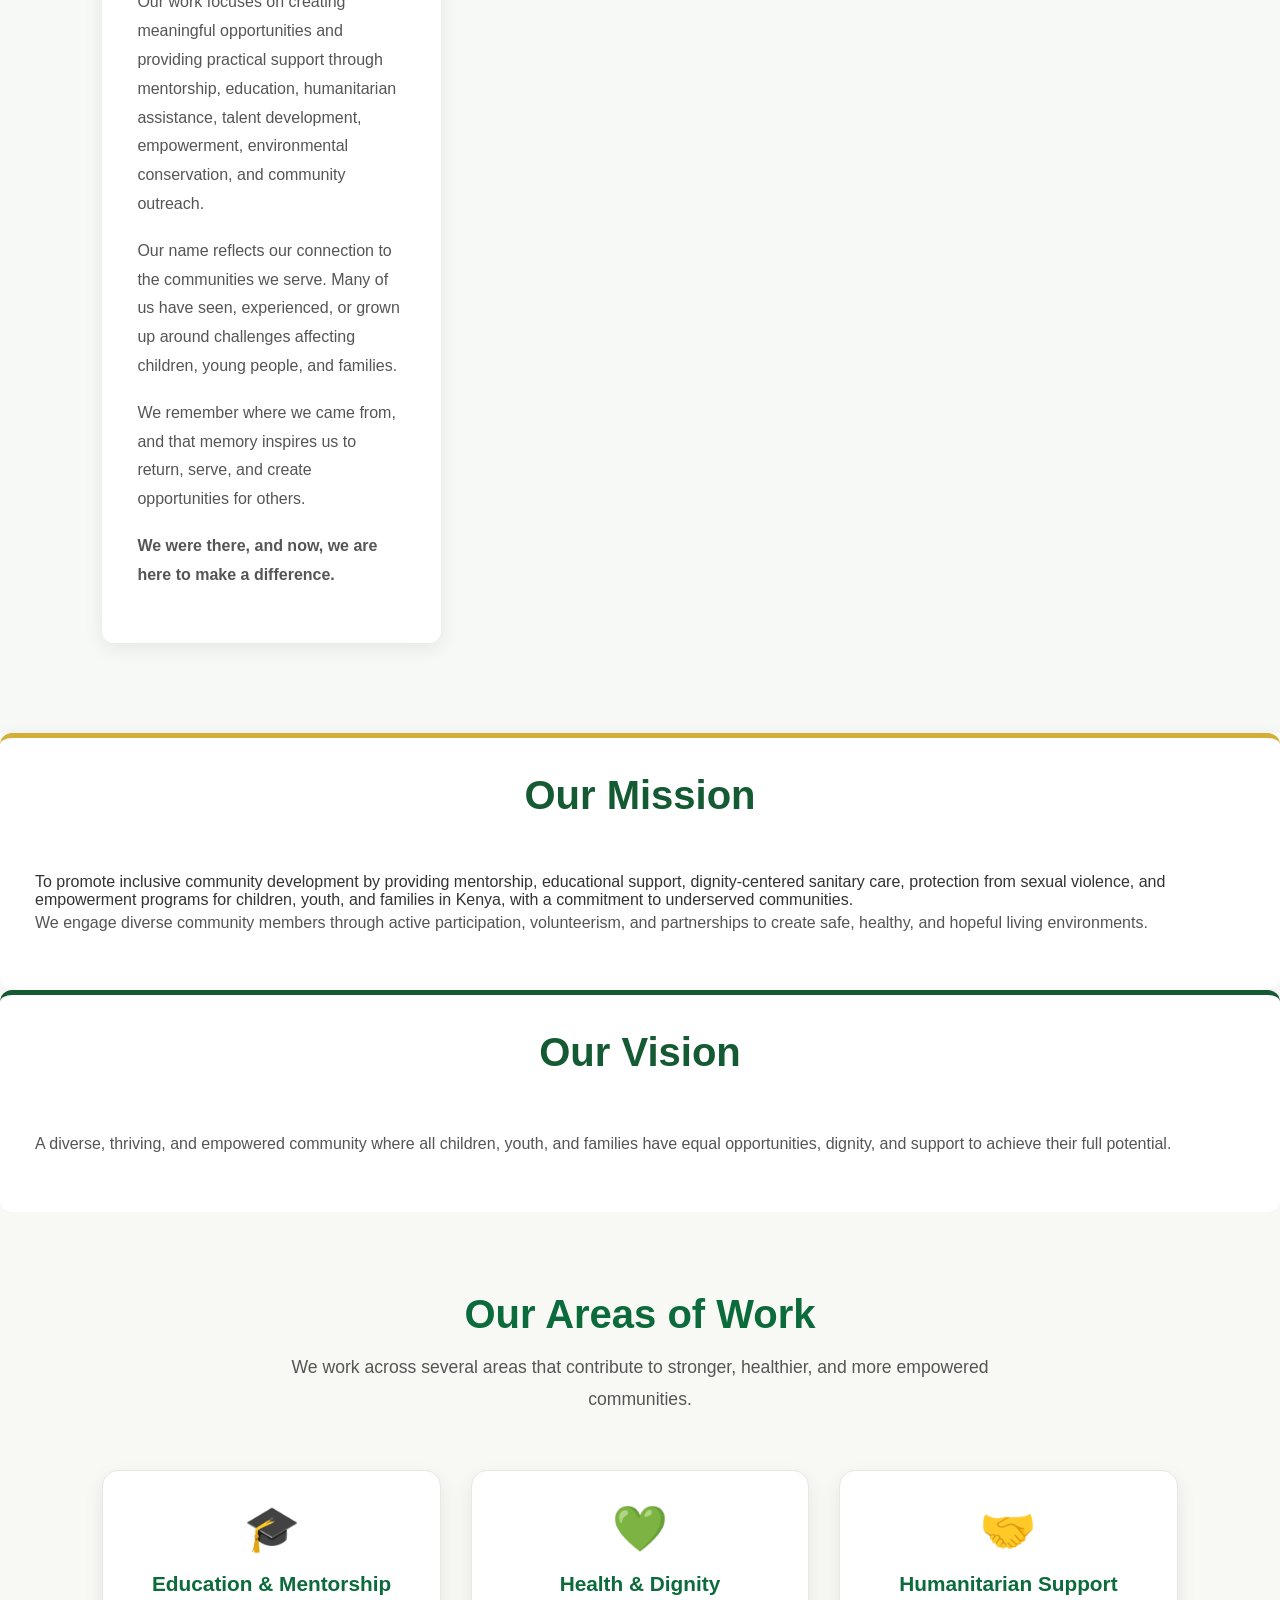
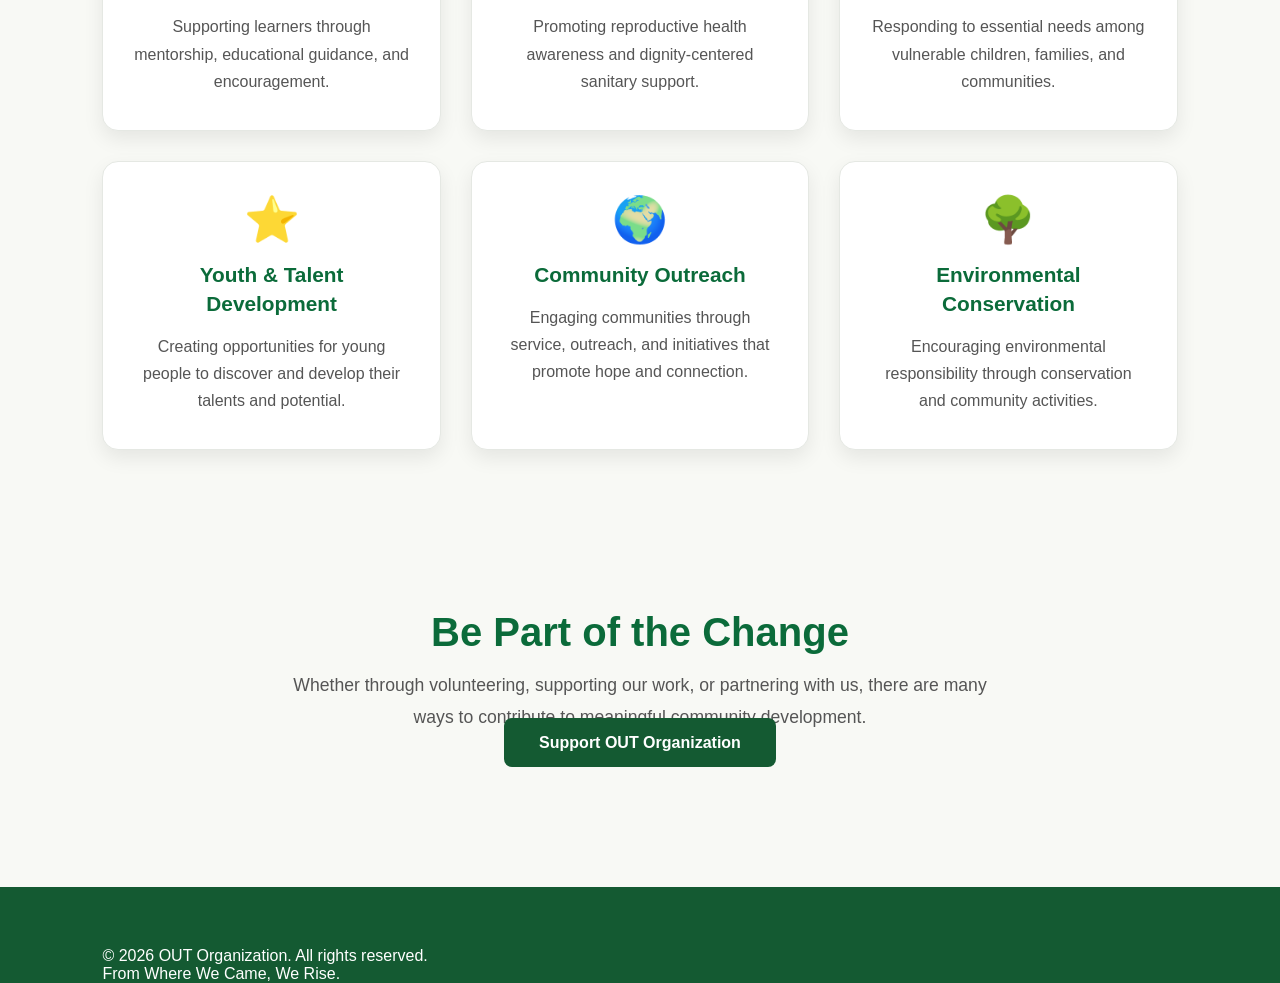
==== commit 3e7cae5d: "Improve About page SEO and organization description" ====
--- a/about.html
+++ b/about.html
@@ -15,21 +15,18 @@
          PAGE TITLE
     ============================ -->
 
-    <title>
-        About OUT Organization | Youth-Led Organization in Kenya
-    </title>
-
+  <title>
+    About OUT Organization | Youth-Led Community Organization in Kenya
+</title>
 
     <!-- ===========================
          SEO DESCRIPTION
     ============================ -->
 
-    <meta
-        name="description"
-        content="Learn about OUT Organization (Once Upon a Time, We Were There), a youth-led organization in Kenya supporting children, youth and communities through mentorship, education, humanitarian assistance, empowerment and community outreach."
-    >
-
-
+   <meta
+    name="description"
+    content="Learn about OUT Organization, a youth-led community organization in Kenya supporting children, youth and families through mentorship, education, humanitarian support, talent development, empowerment and community outreach."
+>
     <!-- ===========================
          SEARCH ENGINE INSTRUCTIONS
     ============================ -->
@@ -290,9 +287,9 @@
 
         <div class="hero-content">
 
-            <h1>
-                About OUT Organization
-            </h1>
+           <h1>
+    About OUT Organization | Youth-Led Community Organization in Kenya
+</h1>
 
             <h3 class="hero-tagline">
                 From Where We Came, We Rise.
@@ -337,15 +334,15 @@
                 <div class="about-text">
 
                     <p>
-                        <strong>
-                            Once Upon a Time, We Were There Organization
-                        </strong>,
-                        also known as <strong>OUT Organization</strong>,
-                        is a youth-led organization bringing together
-                        passionate teenagers and young adults from
-                        different higher learning institutions and
-                        communities across Kenya.
-                    </p>
+    <strong>
+        Once Upon a Time, We Were There Organization
+    </strong>,
+    also known as <strong>OUT Organization</strong>, is a
+    youth-led community organization in Kenya bringing together
+    passionate teenagers and young adults from different higher
+    learning institutions and communities to create positive
+    social impact.
+</p>
 
                     <p>
                         We are driven by compassion, community service,
@@ -407,15 +404,12 @@
                 </h2>
 
             </div>
-
-            <p>
-                To promote inclusive community development by providing
-                mentorship, educational support, dignity-centered
-                sanitary care, protection from sexual violence, and
-                empowerment programs for children, youth, and families
-                in Mathare.
-            </p>
-
+To promote inclusive community development by providing
+mentorship, educational support, dignity-centered
+sanitary care, protection from sexual violence, and
+empowerment programs for children, youth, and families
+in Kenya, with a commitment to underserved communities.
+           
             <p>
                 We engage diverse community members through active
                 participation, volunteerism, and partnerships to create
